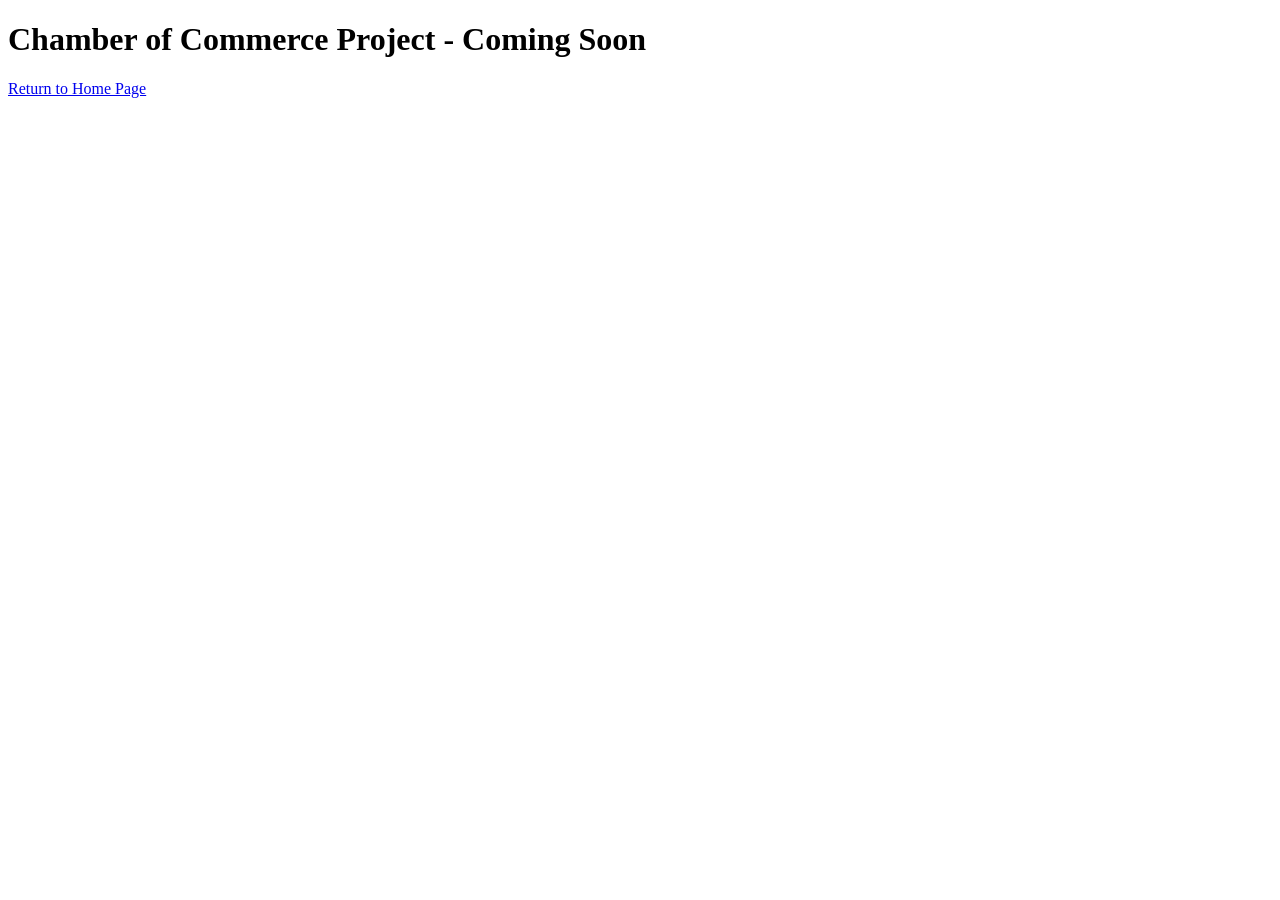
==== chamber/index.html @ 383d9abf "Complete W01 Assignment: Course Home Page with responsive design and placeholder links" ====
<!DOCTYPE html>
<html lang="en">
<head>
  <meta charset="UTF-8">
  <meta name="viewport" content="width=device-width, initial-scale=1.0">
  <title>Chamber Project Placeholder</title>
</head>
<body>
  <h1>Chamber of Commerce Project - Coming Soon</h1>
  <p><a href="../index.html">Return to Home Page</a></p>
</body>
</html>
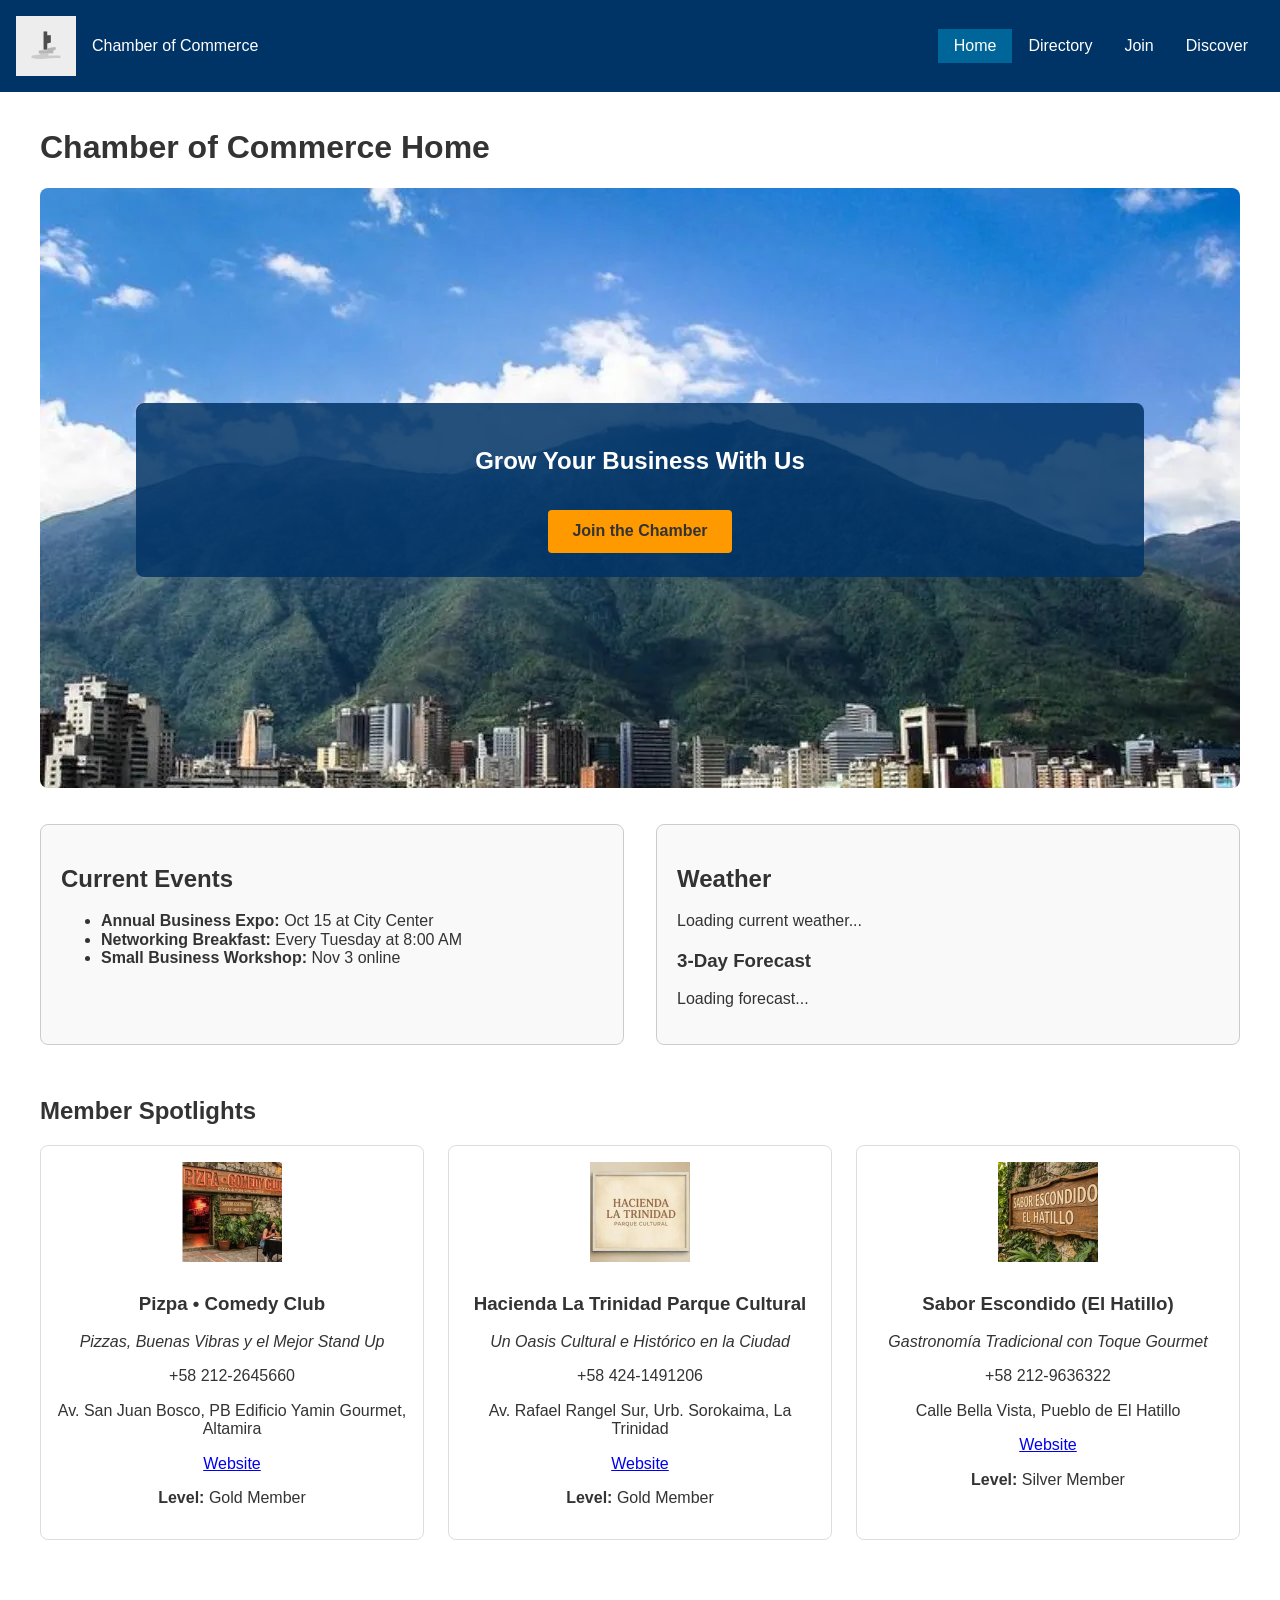
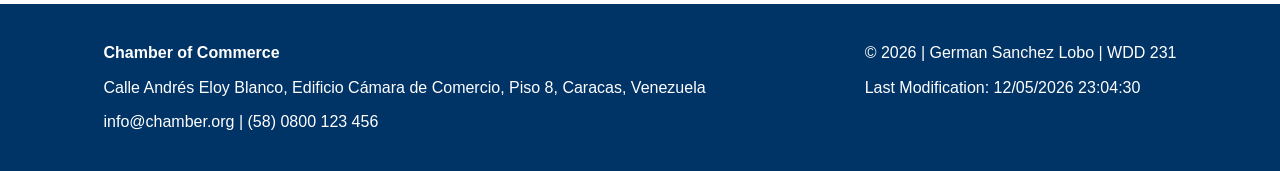
==== commit 95a0c16e: "Add home page, join placeholder, and update chamber assets" ====
--- a/chamber/index.html
+++ b/chamber/index.html
@@ -3,10 +3,107 @@
 <head>
   <meta charset="UTF-8">
   <meta name="viewport" content="width=device-width, initial-scale=1.0">
-  <title>Chamber Project Placeholder</title>
+  <title>Chamber of Commerce - Home</title>
+  <meta name="description" content="Welcome to the Chamber of Commerce. Discover local events, weather updates, and business spotlights.">
+  <meta name="author" content="German Sanchez Lobo">
+
+  <!-- Favicon -->
+  <link rel="icon" href="images/favicon.ico" type="image/x-icon">
+
+  <!-- Google Fonts API -->
+  <link rel="preconnect" href="https://fonts.googleapis.com">
+  <link rel="preconnect" href="https://fonts.gstatic.com" crossorigin>
+  <link href="https://fonts.googleapis.com/css2?family=Roboto:wght@400;700&display=swap" rel="stylesheet">
+
+  <!-- Open Graph Meta Tags -->
+  <meta property="og:title" content="Chamber of Commerce - Home">
+  <meta property="og:type" content="website">
+  <meta property="og:image" content="https://germanslobo.github.io/wdd231/chamber/images/og-image.jpg">
+  <meta property="og:url" content="https://germanslobo.github.io/wdd231/chamber/index.html">
+  <meta property="og:description" content="Empowering businesses and supporting local community growth.">
+
+  <!-- Stylesheets -->
+  <link rel="stylesheet" href="styles/normalize.css">
+  <link rel="stylesheet" href="styles/small.css">
+  <link rel="stylesheet" href="styles/larger.css">
+
+  <!-- Scripts -->
+  <script src="scripts/home.js" defer></script>
 </head>
 <body>
-  <h1>Chamber of Commerce Project - Coming Soon</h1>
-  <p><a href="../index.html">Return to Home Page</a></p>
+
+  <header>
+    <div class="header-container">
+      <img src="images/logo.svg" alt="Chamber Logo" class="logo" width="60" height="60">
+      <span class="site-title">Chamber of Commerce</span>
+    </div>
+    <button id="menu-btn" aria-label="Toggle Navigation Menu">☰</button>
+    <nav id="nav-bar">
+      <ul>
+        <li><a href="index.html" class="active">Home</a></li>
+        <li><a href="directory.html">Directory</a></li>
+        <li><a href="join.html">Join</a></li>
+        <li><a href="discover.html">Discover</a></li>
+      </ul>
+    </nav>
+  </header>
+
+  <main>
+    <!-- Single <h1> element for main content requirement -->
+    <h1>Chamber of Commerce Home</h1>
+
+    <!-- Hero Section with CTA -->
+    <div class="hero">
+      <img src="images/hero.webp" alt="City Skyline" width="1200" height="600">
+      <div class="cta-overlay">
+        <h2>Grow Your Business With Us</h2>
+        <a href="join.html" class="cta-btn">Join the Chamber</a>
+      </div>
+    </div>
+
+    <!-- Main Grid Content -->
+    <div class="home-grid">
+      <!-- Events Section -->
+      <section class="card events">
+        <h2>Current Events</h2>
+        <ul>
+          <li><strong>Annual Business Expo:</strong> Oct 15 at City Center</li>
+          <li><strong>Networking Breakfast:</strong> Every Tuesday at 8:00 AM</li>
+          <li><strong>Small Business Workshop:</strong> Nov 3 online</li>
+        </ul>
+      </section>
+
+      <!-- Weather Section -->
+      <section class="card weather">
+        <h2>Weather</h2>
+        <div id="weather-info">
+          <p>Loading current weather...</p>
+        </div>
+        <h3>3-Day Forecast</h3>
+        <div id="forecast-info">
+          <p>Loading forecast...</p>
+        </div>
+      </section>
+
+      <!-- Spotlights Section -->
+      <section class="spotlights-container">
+        <h2>Member Spotlights</h2>
+        <div id="spotlights" class="spotlight-grid"></div>
+      </section>
+    </div>
+  </main>
+
+  <footer>
+    <div class="footer-info">
+      <p><strong>Chamber of Commerce</strong></p>
+      <p>Calle Andrés Eloy Blanco, Edificio Cámara de Comercio, Piso 8, Caracas, Venezuela</p>
+      <p>info@chamber.org | (58) 0800 123 456</p>
+    </div>
+    <div class="footer-dev">
+      <p>&copy; <span id="currentyear"></span> | German Sanchez Lobo | WDD 231</p>
+      <p id="lastModified"></p>
+    </div>
+  </footer>
+
 </body>
 </html>
--- a/chamber/styles/small.css
+++ b/chamber/styles/small.css
@@ -0,0 +1,205 @@
+:root {
+  --primary-color: #003366;
+  --secondary-color: #006699;
+  --accent-color: #e6f2ff;
+  --text-color: #333333;
+  --card-bg: #f9f9f9;
+}
+
+body {
+  font-family: Arial, sans-serif;
+  color: var(--text-color);
+  margin: 0;
+  padding: 0;
+}
+
+header {
+  background-color: var(--primary-color);
+  color: #fff;
+  display: flex;
+  flex-wrap: wrap;
+  justify-content: space-between;
+  align-items: center;
+  padding: 1rem;
+}
+
+.header-container {
+  display: flex;
+  align-items: center;
+  gap: 1rem;
+}
+
+#menu-btn {
+  font-size: 1.8rem;
+  background: none;
+  border: none;
+  color: #fff;
+  cursor: pointer;
+}
+
+nav {
+  width: 100%;
+  display: none;
+}
+
+nav.open {
+  display: block;
+}
+
+nav ul {
+  list-style: none;
+  padding: 0;
+  margin: 1rem 0 0 0;
+}
+
+nav li a {
+  display: block;
+  padding: 0.75rem;
+  color: #fff;
+  text-decoration: none;
+  text-align: center;
+}
+
+nav li a.active, nav li a:hover {
+  background-color: var(--secondary-color);
+}
+
+main {
+  padding: 1rem;
+  max-width: 1200px;
+  margin: 0 auto;
+}
+
+.view-toggle {
+  text-align: center;
+  margin-bottom: 1.5rem;
+}
+
+.view-toggle button {
+  padding: 0.5rem 1.5rem;
+  margin: 0 0.25rem;
+  font-size: 1rem;
+  border: 1px solid var(--primary-color);
+  background-color: #fff;
+  cursor: pointer;
+}
+
+.view-toggle button.active-view {
+  background-color: var(--primary-color);
+  color: #fff;
+}
+
+/* Grid Layout View */
+.grid-view {
+  display: grid;
+  grid-template-columns: repeat(auto-fit, minmax(280px, 1fr));
+  gap: 1.5rem;
+}
+
+.grid-view section {
+  background-color: var(--card-bg);
+  border: 1px solid #ccc;
+  border-radius: 8px;
+  padding: 1rem;
+  text-align: center;
+  box-shadow: 0 2px 5px rgba(0,0,0,0.1);
+}
+
+.grid-view img {
+  max-width: 120px;
+  height: auto;
+  margin-bottom: 0.5rem;
+}
+
+/* List Layout View */
+.list-view {
+  display: flex;
+  flex-direction: column;
+  gap: 0.5rem;
+}
+
+.list-view section {
+  display: grid;
+  grid-template-columns: 1fr 1fr 1fr;
+  align-items: center;
+  background-color: var(--card-bg);
+  padding: 0.75rem;
+  border-bottom: 1px solid #ccc;
+}
+
+.list-view img, .list-view p.tagline {
+  display: none;
+}
+
+footer {
+  background-color: var(--primary-color);
+  color: #fff;
+  padding: 1.5rem;
+  text-align: center;
+  margin-top: 2rem;
+}
+
+/* Hero Section */
+.hero {
+  position: relative;
+  margin-bottom: 2rem;
+}
+
+.hero img {
+  width: 100%;
+  height: auto;
+  object-fit: cover;
+  border-radius: 8px;
+}
+
+.cta-overlay {
+  position: absolute;
+  top: 50%;
+  left: 50%;
+  transform: translate(-50%, -50%);
+  background-color: rgba(0, 51, 102, 0.85);
+  color: #fff;
+  padding: 1.5rem;
+  text-align: center;
+  border-radius: 8px;
+  width: 80%;
+}
+
+.cta-btn {
+  display: inline-block;
+  margin-top: 1rem;
+  padding: 0.75rem 1.5rem;
+  background-color: #ff9900;
+  color: #333;
+  text-decoration: none;
+  font-weight: bold;
+  border-radius: 4px;
+}
+
+/* Home Grid & Cards */
+.home-grid {
+  display: flex;
+  flex-direction: column;
+  gap: 1.5rem;
+}
+
+.card {
+  background-color: var(--card-bg, #f9f9f9);
+  border: 1px solid #ccc;
+  border-radius: 8px;
+  padding: 1.25rem;
+}
+
+.spotlight-card {
+  background-color: #fff;
+  border: 1px solid #ddd;
+  border-radius: 8px;
+  padding: 1rem;
+  margin-bottom: 1rem;
+  text-align: center;
+}
+
+.spotlight-card img {
+  max-width: 100px;
+  margin: 0 auto 0.5rem auto;
+}
--- a/chamber/styles/larger.css
+++ b/chamber/styles/larger.css
@@ -0,0 +1,43 @@
+@media (min-width: 640px) {
+  #menu-btn {
+    display: none;
+  }
+
+  nav {
+    display: block;
+    width: auto;
+  }
+
+  nav ul {
+    display: flex;
+    margin: 0;
+  }
+
+  nav li a {
+    padding: 0.5rem 1rem;
+  }
+
+  footer {
+    display: flex;
+    justify-content: space-around;
+    text-align: left;
+  }
+}
+
+@media (min-width: 768px) {
+  .home-grid {
+    display: grid;
+    grid-template-columns: 1fr 1fr;
+    gap: 2rem;
+  }
+
+  .spotlights-container {
+    grid-column: span 2;
+  }
+
+  .spotlight-grid {
+    display: grid;
+    grid-template-columns: repeat(auto-fit, minmax(250px, 1fr));
+    gap: 1.5rem;
+  }
+}
